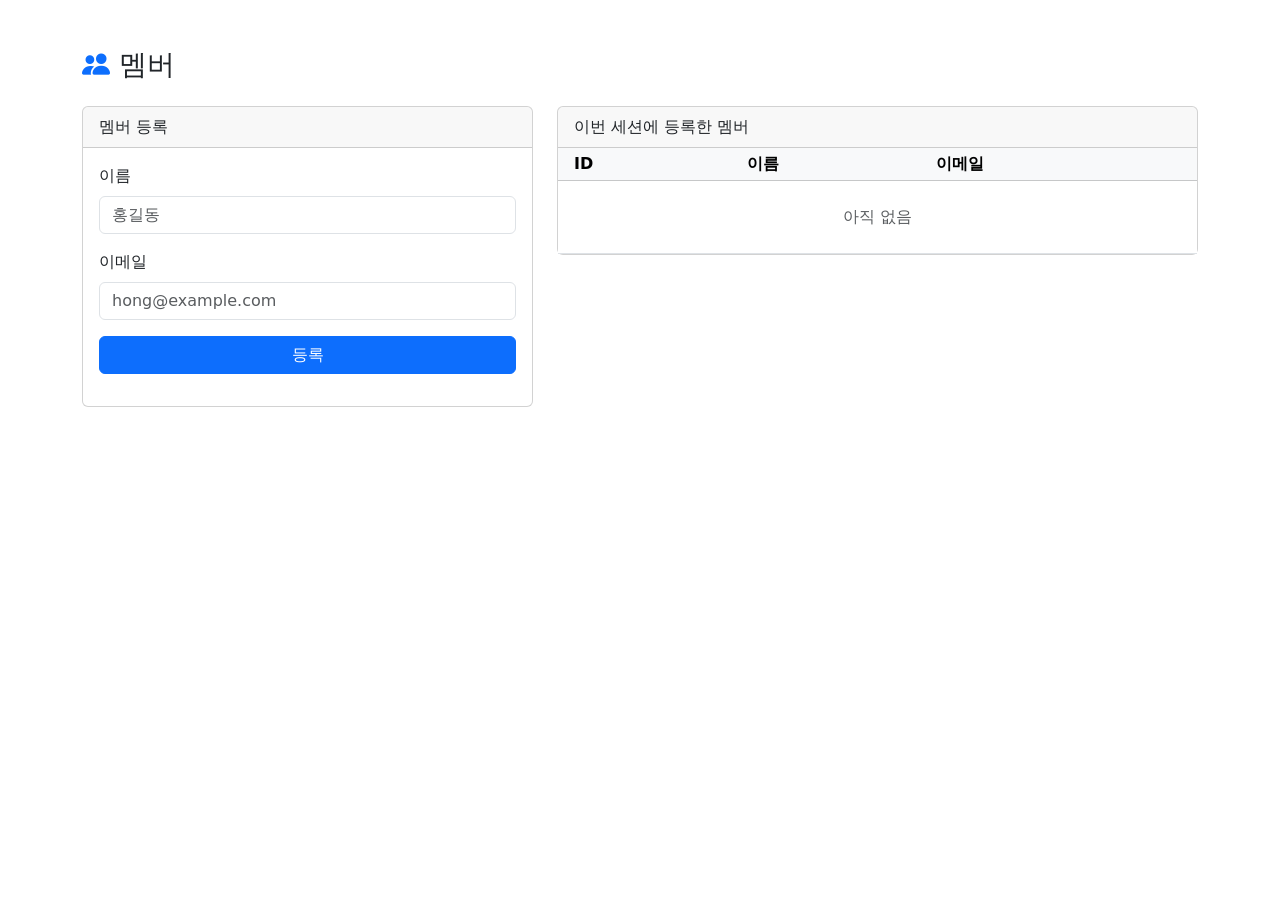
==== src/main/resources/templates/members.html @ d51cdeb8 "뷰 구현" ====
<!DOCTYPE html>
<html xmlns:th="http://www.thymeleaf.org" lang="ko">
<head>
    <meta charset="UTF-8">
    <meta name="viewport" content="width=device-width, initial-scale=1.0">
    <title>멤버 · 쿠폰 동시성 랩</title>
    <link href="https://cdn.jsdelivr.net/npm/bootstrap@5.3.3/dist/css/bootstrap.min.css" rel="stylesheet">
    <link href="https://cdn.jsdelivr.net/npm/bootstrap-icons@1.11.3/font/bootstrap-icons.min.css" rel="stylesheet">
    <link href="/css/app.css" rel="stylesheet">
</head>
<body>
<nav th:replace="~{fragments/layout :: navbar('members')}"></nav>

<main class="container my-5">
    <h3 class="mb-4"><i class="bi bi-people-fill text-primary"></i> 멤버</h3>

    <div class="row g-4">
        <div class="col-lg-5">
            <div class="card">
                <div class="card-header">멤버 등록</div>
                <div class="card-body">
                    <form id="form">
                        <div class="mb-3">
                            <label class="form-label">이름</label>
                            <input type="text" class="form-control" id="name" placeholder="홍길동" required>
                        </div>
                        <div class="mb-3">
                            <label class="form-label">이메일</label>
                            <input type="email" class="form-control" id="email" placeholder="hong@example.com" required>
                        </div>
                        <button type="submit" class="btn btn-primary w-100">등록</button>
                    </form>
                    <div id="alert" class="mt-3"></div>
                </div>
            </div>
        </div>

        <div class="col-lg-7">
            <div class="card">
                <div class="card-header">이번 세션에 등록한 멤버</div>
                <div class="card-body p-0">
                    <table class="table table-sm mb-0 align-middle">
                        <thead class="table-light">
                        <tr><th class="ps-3">ID</th><th>이름</th><th>이메일</th></tr>
                        </thead>
                        <tbody id="rows">
                        <tr><td colspan="3" class="text-center text-muted py-4">아직 없음</td></tr>
                        </tbody>
                    </table>
                </div>
            </div>
        </div>
    </div>
</main>

<script src="https://cdn.jsdelivr.net/npm/bootstrap@5.3.3/dist/js/bootstrap.bundle.min.js"></script>
<script>
    const rows = document.getElementById('rows');
    let first = true;

    document.getElementById('form').addEventListener('submit', async (e) => {
        e.preventDefault();
        const alertBox = document.getElementById('alert');
        alertBox.innerHTML = '';
        try {
            const res = await fetch('/api/members', {
                method: 'POST',
                headers: {'Content-Type': 'application/json'},
                body: JSON.stringify({
                    name: document.getElementById('name').value,
                    email: document.getElementById('email').value
                })
            });
            const data = await res.json();
            if (!res.ok) throw new Error(data.message || '등록 실패');

            alertBox.innerHTML = `<div class="alert alert-success py-2 mb-0">등록 완료 · ID <b>${data.id}</b></div>`;
            if (first) { rows.innerHTML = ''; first = false; }
            rows.insertAdjacentHTML('afterbegin',
                `<tr><td class="ps-3">${data.id}</td><td>${data.name}</td><td>${data.email}</td></tr>`);
            e.target.reset();
        } catch (err) {
            alertBox.innerHTML = `<div class="alert alert-danger py-2 mb-0">${err.message}</div>`;
        }
    });
</script>
</body>
</html>
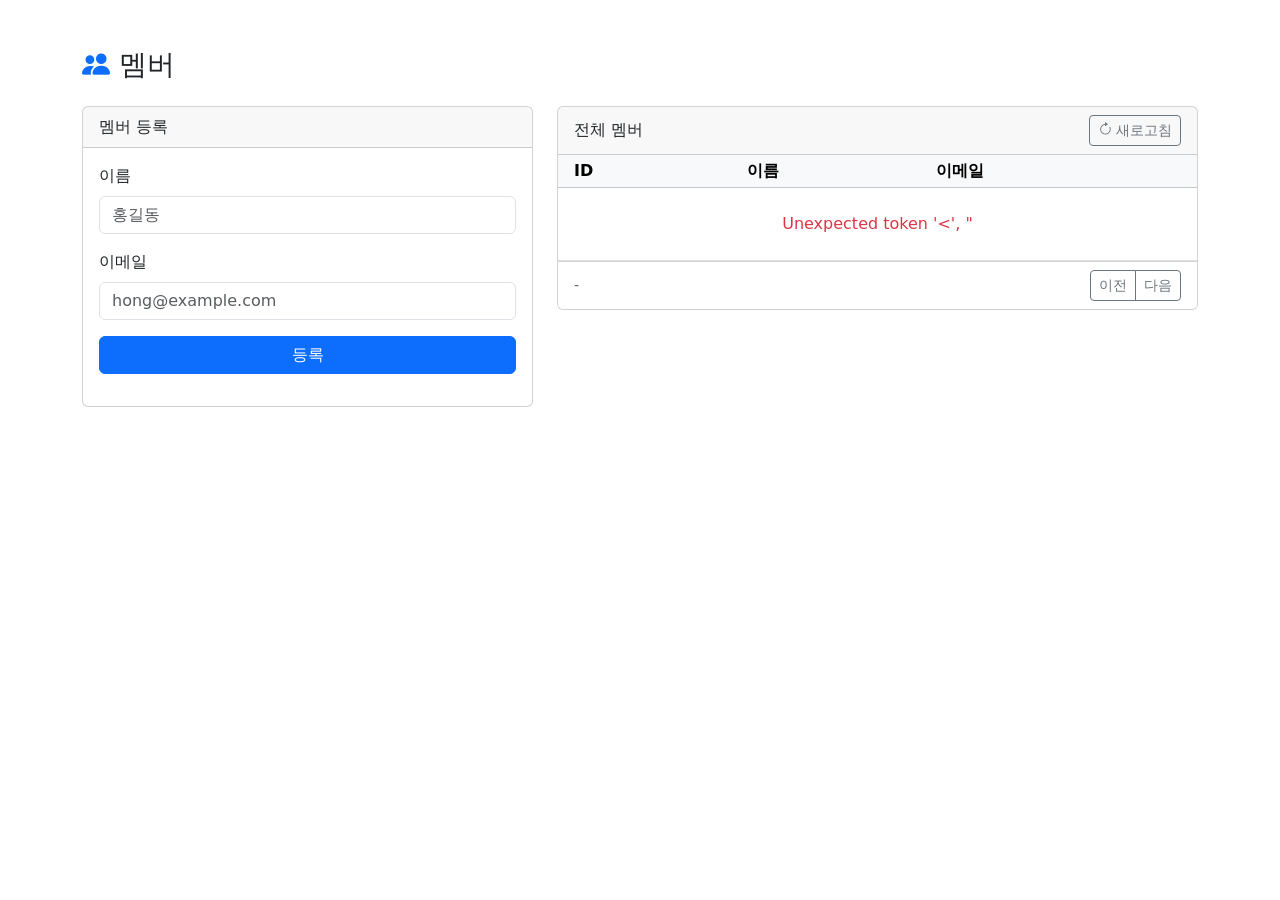
==== commit 9c9b9eb5: "조회 기능 추가 및 개선" ====
--- a/src/main/resources/templates/members.html
+++ b/src/main/resources/templates/members.html
@@ -37,16 +37,28 @@
 
         <div class="col-lg-7">
             <div class="card">
-                <div class="card-header">이번 세션에 등록한 멤버</div>
+                <div class="card-header d-flex justify-content-between align-items-center">
+                    <span>전체 멤버</span>
+                    <button class="btn btn-sm btn-outline-secondary" id="refreshBtn">
+                        <i class="bi bi-arrow-clockwise"></i> 새로고침
+                    </button>
+                </div>
                 <div class="card-body p-0">
                     <table class="table table-sm mb-0 align-middle">
                         <thead class="table-light">
                         <tr><th class="ps-3">ID</th><th>이름</th><th>이메일</th></tr>
                         </thead>
                         <tbody id="rows">
-                        <tr><td colspan="3" class="text-center text-muted py-4">아직 없음</td></tr>
+                        <tr><td colspan="3" class="text-center text-muted py-4">불러오는 중…</td></tr>
                         </tbody>
                     </table>
+                </div>
+                <div class="card-footer bg-white d-flex justify-content-between align-items-center">
+                    <span class="small text-muted" id="pageInfo">-</span>
+                    <div class="btn-group btn-group-sm">
+                        <button class="btn btn-outline-secondary" id="prevBtn">이전</button>
+                        <button class="btn btn-outline-secondary" id="nextBtn">다음</button>
+                    </div>
                 </div>
             </div>
         </div>
@@ -56,7 +68,34 @@
 <script src="https://cdn.jsdelivr.net/npm/bootstrap@5.3.3/dist/js/bootstrap.bundle.min.js"></script>
 <script>
     const rows = document.getElementById('rows');
-    let first = true;
+    const PAGE_SIZE = 10;
+    let page = 0;
+
+    async function load(target = page) {
+        try {
+            const res = await fetch(`/api/members?page=${target}&size=${PAGE_SIZE}`);
+            const data = await res.json();
+            if (!res.ok) throw new Error(data.message || '목록 조회 실패');
+
+            page = data.page;
+            rows.innerHTML = data.content.length === 0
+                ? '<tr><td colspan="3" class="text-center text-muted py-4">멤버 없음</td></tr>'
+                : data.content.map(m =>
+                    `<tr><td class="ps-3">${m.id}</td><td>${m.name}</td><td>${m.email}</td></tr>`).join('');
+
+            const totalPages = Math.max(data.totalPages, 1);
+            document.getElementById('pageInfo').textContent =
+                `${page + 1} / ${totalPages} 페이지 · 총 ${data.totalElements}명`;
+            document.getElementById('prevBtn').disabled = page <= 0;
+            document.getElementById('nextBtn').disabled = page >= totalPages - 1;
+        } catch (err) {
+            rows.innerHTML = `<tr><td colspan="3" class="text-center text-danger py-4">${err.message}</td></tr>`;
+        }
+    }
+
+    document.getElementById('refreshBtn').addEventListener('click', () => load());
+    document.getElementById('prevBtn').addEventListener('click', () => load(page - 1));
+    document.getElementById('nextBtn').addEventListener('click', () => load(page + 1));
 
     document.getElementById('form').addEventListener('submit', async (e) => {
         e.preventDefault();
@@ -75,14 +114,14 @@
             if (!res.ok) throw new Error(data.message || '등록 실패');
 
             alertBox.innerHTML = `<div class="alert alert-success py-2 mb-0">등록 완료 · ID <b>${data.id}</b></div>`;
-            if (first) { rows.innerHTML = ''; first = false; }
-            rows.insertAdjacentHTML('afterbegin',
-                `<tr><td class="ps-3">${data.id}</td><td>${data.name}</td><td>${data.email}</td></tr>`);
             e.target.reset();
+            load(0); // 최신순 정렬이라 방금 등록한 멤버가 1페이지 맨 위에 온다
         } catch (err) {
             alertBox.innerHTML = `<div class="alert alert-danger py-2 mb-0">${err.message}</div>`;
         }
     });
+
+    load(0);
 </script>
 </body>
 </html>
